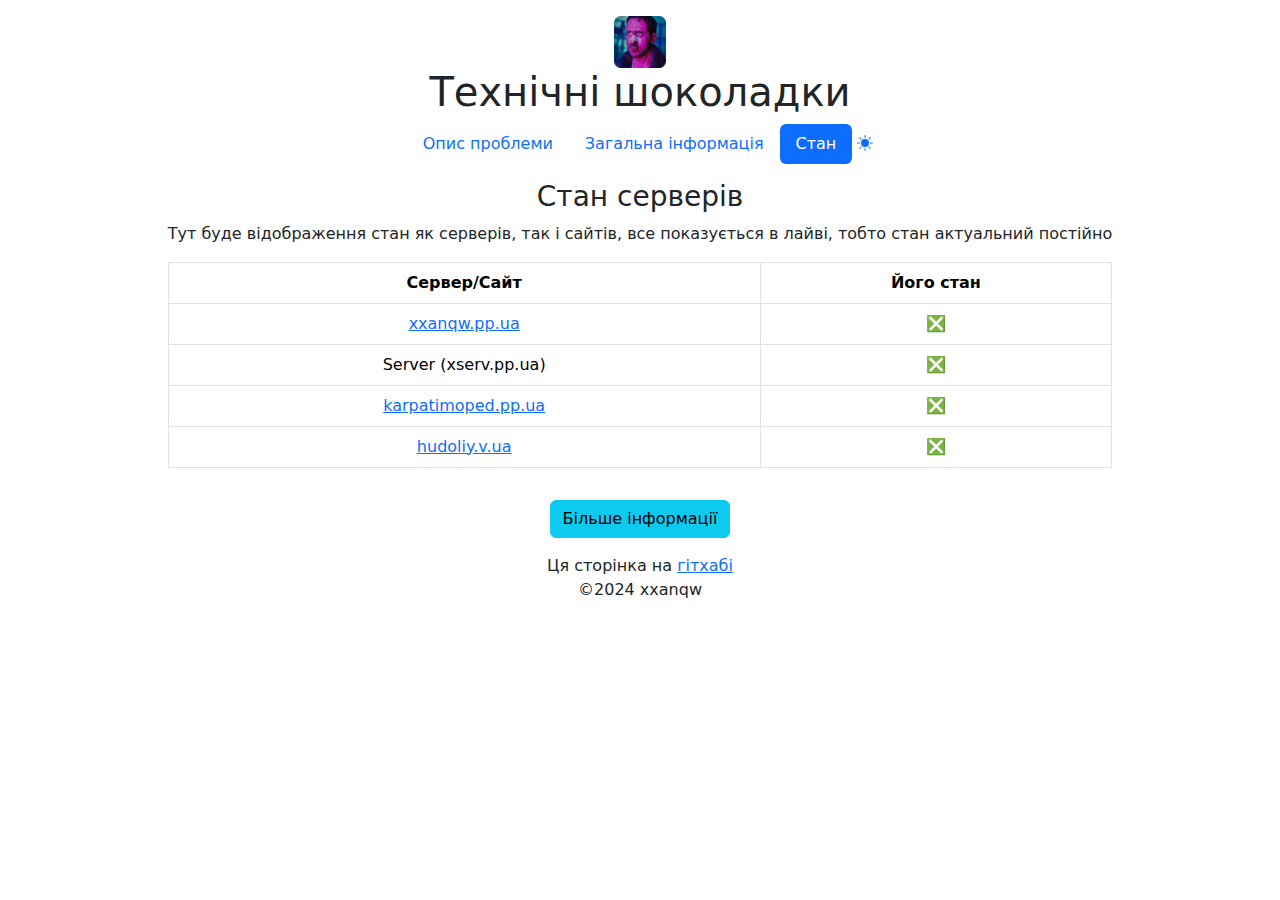
==== docs/index.html @ 635afa07 "розширений стан" ====
<!DOCTYPE html>
<html data-bs-theme="light" lang="en">

<head>
    <meta charset="utf-8">
    <meta name="viewport" content="width=device-width, initial-scale=1.0, shrink-to-fit=no">
    <title>Технічні шоколадки</title>
    <meta name="description" content="Проблеми з сервером, та статус">
    <script type="application/ld+json">
        {
            "@context": "http://schema.org",
            "@type": "WebSite",
            "name": "Технічні шоколадки",
            "url": "https://skill-issues.xserv.pp.ua/"
        }
    </script>
    <script>
        (function() {

            // JavaScript snippet handling Dark/Light mode switching

            const getStoredTheme = () => localStorage.getItem('theme');
            const setStoredTheme = theme => localStorage.setItem('theme', theme);
            const forcedTheme = document.documentElement.getAttribute('data-bss-forced-theme');

            const getPreferredTheme = () => {

                if (forcedTheme) return forcedTheme;

                const storedTheme = getStoredTheme();
                if (storedTheme) {
                    return storedTheme;
                }

                const pageTheme = document.documentElement.getAttribute('data-bs-theme');

                if (pageTheme) {
                    return pageTheme;
                }

                return window.matchMedia('(prefers-color-scheme: dark)').matches ? 'dark' : 'light';
            }

            const setTheme = theme => {
                if (theme === 'auto' && window.matchMedia('(prefers-color-scheme: dark)').matches) {
                    document.documentElement.setAttribute('data-bs-theme', 'dark');
                } else {
                    document.documentElement.setAttribute('data-bs-theme', theme);
                }
            }

            setTheme(getPreferredTheme());

            const showActiveTheme = (theme, focus = false) => {
                const themeSwitchers = [].slice.call(document.querySelectorAll('.theme-switcher'));

                if (!themeSwitchers.length) return;

                document.querySelectorAll('[data-bs-theme-value]').forEach(element => {
                    element.classList.remove('active');
                    element.setAttribute('aria-pressed', 'false');
                });

                for (const themeSwitcher of themeSwitchers) {

                    const btnToActivate = themeSwitcher.querySelector('[data-bs-theme-value="' + theme + '"]');

                    if (btnToActivate) {
                        btnToActivate.classList.add('active');
                        btnToActivate.setAttribute('aria-pressed', 'true');
                    }
                }
            }

            window.matchMedia('(prefers-color-scheme: dark)').addEventListener('change', () => {
                const storedTheme = getStoredTheme();
                if (storedTheme !== 'light' && storedTheme !== 'dark') {
                    setTheme(getPreferredTheme());
                }
            });

            window.addEventListener('DOMContentLoaded', () => {
                showActiveTheme(getPreferredTheme());

                document.querySelectorAll('[data-bs-theme-value]')
                    .forEach(toggle => {
                        toggle.addEventListener('click', (e) => {
                            e.preventDefault();
                            const theme = toggle.getAttribute('data-bs-theme-value');
                            setStoredTheme(theme);
                            setTheme(theme);
                            showActiveTheme(theme);
                        })
                    })
            });
        })();
    </script>
    <link rel="apple-touch-icon" type="image/png" sizes="180x180" href="assets/img/apple-touch-icon.png">
    <link rel="icon" type="image/png" sizes="16x16" href="assets/img/favicon-16x16.png">
    <link rel="icon" type="image/png" sizes="16x16" href="assets/img/favicon-16x16.png" media="(prefers-color-scheme: dark)">
    <link rel="icon" type="image/png" sizes="32x32" href="assets/img/favicon-32x32.png">
    <link rel="icon" type="image/png" sizes="32x32" href="assets/img/favicon-32x32.png" media="(prefers-color-scheme: dark)">
    <link rel="icon" type="image/png" sizes="180x180" href="assets/img/apple-touch-icon.png">
    <link rel="icon" type="image/png" sizes="192x192" href="assets/img/android-chrome-192x192.png">
    <link rel="icon" type="image/png" sizes="512x512" href="assets/img/android-chrome-512x512.png">
    <link rel="stylesheet" href="assets/bootstrap/css/bootstrap.min.css">
    <link rel="manifest" href="manifest.json" crossorigin="use-credentials">
    <link rel="stylesheet" href="assets/css/animate.min.css">
    <link rel="stylesheet" href="assets/css/styles.css">
</head>

<body>
    <div class="container text-center d-flex d-sm-flex d-md-flex d-lg-flex d-xl-flex d-xxl-flex flex-column align-items-center align-items-sm-center align-items-md-center align-items-lg-center align-items-xl-center" style="margin-top: 16px;margin-bottom: 16px;"><img class="tada animated" src="assets/img/android-chrome-512x512.png" style="width: 52px;height: 52px;" width="100" height="100">
        <h1 class="tada animated" style="text-align: center;">Технічні шоколадки</h1>
        <div class="text-center">
            <ul class="nav nav-pills text-center d-flex d-sm-flex d-md-flex d-lg-flex d-xl-flex d-xxl-flex justify-content-center align-items-center justify-content-sm-center align-items-sm-center justify-content-md-center align-items-md-center align-items-lg-center justify-content-xl-center align-items-xl-center" role="tablist">
                <li class="nav-item" role="presentation"><a class="nav-link" role="tab" data-bs-toggle="pill" href="#tab-1">Опис проблеми</a></li>
                <li class="nav-item" role="presentation"><a class="nav-link" role="tab" data-bs-toggle="pill" href="#tab-2">Загальна інформація</a></li>
                <li class="nav-item" role="presentation"><a class="nav-link active" role="tab" data-bs-toggle="pill" href="#tab-3">Стан</a></li>
                <li class="theme-switcher dropup" style="margin-left: 5px;"><a aria-expanded="false" data-bs-toggle="dropdown" href="#"><svg xmlns="http://www.w3.org/2000/svg" width="1em" height="1em" fill="currentColor" viewBox="0 0 16 16" class="bi bi-sun-fill mb-1">
                            <path d="M8 12a4 4 0 1 0 0-8 4 4 0 0 0 0 8M8 0a.5.5 0 0 1 .5.5v2a.5.5 0 0 1-1 0v-2A.5.5 0 0 1 8 0m0 13a.5.5 0 0 1 .5.5v2a.5.5 0 0 1-1 0v-2A.5.5 0 0 1 8 13m8-5a.5.5 0 0 1-.5.5h-2a.5.5 0 0 1 0-1h2a.5.5 0 0 1 .5.5M3 8a.5.5 0 0 1-.5.5h-2a.5.5 0 0 1 0-1h2A.5.5 0 0 1 3 8m10.657-5.657a.5.5 0 0 1 0 .707l-1.414 1.415a.5.5 0 1 1-.707-.708l1.414-1.414a.5.5 0 0 1 .707 0m-9.193 9.193a.5.5 0 0 1 0 .707L3.05 13.657a.5.5 0 0 1-.707-.707l1.414-1.414a.5.5 0 0 1 .707 0zm9.193 2.121a.5.5 0 0 1-.707 0l-1.414-1.414a.5.5 0 0 1 .707-.707l1.414 1.414a.5.5 0 0 1 0 .707M4.464 4.465a.5.5 0 0 1-.707 0L2.343 3.05a.5.5 0 1 1 .707-.707l1.414 1.414a.5.5 0 0 1 0 .708z"></path>
                        </svg></a>
                    <div class="dropdown-menu"><a class="dropdown-item d-flex align-items-center" href="#" data-bs-theme-value="light"><svg xmlns="http://www.w3.org/2000/svg" width="1em" height="1em" fill="currentColor" viewBox="0 0 16 16" class="bi bi-sun-fill opacity-50 me-2">
                                <path d="M8 12a4 4 0 1 0 0-8 4 4 0 0 0 0 8M8 0a.5.5 0 0 1 .5.5v2a.5.5 0 0 1-1 0v-2A.5.5 0 0 1 8 0m0 13a.5.5 0 0 1 .5.5v2a.5.5 0 0 1-1 0v-2A.5.5 0 0 1 8 13m8-5a.5.5 0 0 1-.5.5h-2a.5.5 0 0 1 0-1h2a.5.5 0 0 1 .5.5M3 8a.5.5 0 0 1-.5.5h-2a.5.5 0 0 1 0-1h2A.5.5 0 0 1 3 8m10.657-5.657a.5.5 0 0 1 0 .707l-1.414 1.415a.5.5 0 1 1-.707-.708l1.414-1.414a.5.5 0 0 1 .707 0m-9.193 9.193a.5.5 0 0 1 0 .707L3.05 13.657a.5.5 0 0 1-.707-.707l1.414-1.414a.5.5 0 0 1 .707 0zm9.193 2.121a.5.5 0 0 1-.707 0l-1.414-1.414a.5.5 0 0 1 .707-.707l1.414 1.414a.5.5 0 0 1 0 .707M4.464 4.465a.5.5 0 0 1-.707 0L2.343 3.05a.5.5 0 1 1 .707-.707l1.414 1.414a.5.5 0 0 1 0 .708z"></path>
                            </svg>Light</a><a class="dropdown-item d-flex align-items-center" href="#" data-bs-theme-value="dark"><svg xmlns="http://www.w3.org/2000/svg" width="1em" height="1em" fill="currentColor" viewBox="0 0 16 16" class="bi bi-moon-stars-fill opacity-50 me-2">
                                <path d="M6 .278a.768.768 0 0 1 .08.858 7.208 7.208 0 0 0-.878 3.46c0 4.021 3.278 7.277 7.318 7.277.527 0 1.04-.055 1.533-.16a.787.787 0 0 1 .81.316.733.733 0 0 1-.031.893A8.349 8.349 0 0 1 8.344 16C3.734 16 0 12.286 0 7.71 0 4.266 2.114 1.312 5.124.06A.752.752 0 0 1 6 .278"></path>
                                <path d="M10.794 3.148a.217.217 0 0 1 .412 0l.387 1.162c.173.518.579.924 1.097 1.097l1.162.387a.217.217 0 0 1 0 .412l-1.162.387a1.734 1.734 0 0 0-1.097 1.097l-.387 1.162a.217.217 0 0 1-.412 0l-.387-1.162A1.734 1.734 0 0 0 9.31 6.593l-1.162-.387a.217.217 0 0 1 0-.412l1.162-.387a1.734 1.734 0 0 0 1.097-1.097l.387-1.162zM13.863.099a.145.145 0 0 1 .274 0l.258.774c.115.346.386.617.732.732l.774.258a.145.145 0 0 1 0 .274l-.774.258a1.156 1.156 0 0 0-.732.732l-.258.774a.145.145 0 0 1-.274 0l-.258-.774a1.156 1.156 0 0 0-.732-.732l-.774-.258a.145.145 0 0 1 0-.274l.774-.258c.346-.115.617-.386.732-.732L13.863.1z"></path>
                            </svg>Dark</a><a class="dropdown-item d-flex align-items-center" href="#" data-bs-theme-value="auto"><svg xmlns="http://www.w3.org/2000/svg" width="1em" height="1em" fill="currentColor" viewBox="0 0 16 16" class="bi bi-circle-half opacity-50 me-2">
                                <path d="M8 15A7 7 0 1 0 8 1zm0 1A8 8 0 1 1 8 0a8 8 0 0 1 0 16"></path>
                            </svg>Auto</a></div>
                </li>
            </ul>
            <div class="tab-content">
                <div class="tab-pane fade" role="tabpanel" id="tab-1">
                    <p style="margin-top: 16px;">Якщо коротко то сервер помер через MySQL, довелося його так скажемо знести і заново завести)<br>Чесно я не знаю скільки часу на це потрібно, але я постараюся зробити все за день!<br>(20 січня 3:11)</p><img class="border rounded-0 border-2 border-black" src="assets/img/rip.png" width="231px" height="86px">
                    <p>R.I.P. machina<br>20 січня 3:45 вона попрощалася з нами</p>
                    <p>Невеличке (насправді величке) фіаско, немає місця для створення сервера, тому поки що сидимо мертві🥲</p>
                    <p>Провтикав я до 7ранку, всеодно немає місця.. Ждьом... (я спать)<br>І да все шо треба я бекапнув</p><img class="border rounded-0 border-2 border-black" src="assets/img/backup.png" style="padding-top: 0px;margin-top: -13px;" width="304px" height="160px">
                    <h3 style="margin-top: 16px;">Надія є!</h3>
                    <p>Вже вийшло взяти впску (хуйову дуже) для сайтів, вже її обустраюю, але поки що не буду оприлюднювати, а просто осідлаю🫣<br>Хоча основний сайт я оживлю, ачо нє</p>
                    <h3>Йоу!</h3>
                    <p>кароч сервак для сайтів працює, але чомусь порти не хоче відкривати підар, загалом в другій менюшці вже буде ріл адекватна інфа!</p>
                </div>
                <div class="tab-pane fade" role="tabpanel" id="tab-2">
                    <h3 style="margin-top: 16px;">Сайти</h3>
                    <p>Стан сайтів на даний момент доволі нестабільний бо сервер підарас трішки і не дає мені адекватно відкрити порти<br>Але ми не розчаровуємося бо це так скажемо не смертельно, не раз з такої сітуейшн виходив</p>
                    <p>Доки ситуація точно не покращиться, я перевезу абсолютно всі сайти на гітхаб, оскільки тепер володію Proшкою!</p>
                    <h3>Сервери</h3>
                    <p>Щодо сервера (для файлів і іншого) зараз досі немає місця в ораклі для впс, тому буду чекати по кд, поки деякі файли будуть лежати на сайтовом сервері, але швидкість там лайно💩</p>
                    <p>Години життя були просрані на ці сервери галімі, але так нічого й немає, я досі буду провіряти.. Бо може бог є і він дасть мені сил на це😃</p>
                </div>
                <div class="tab-pane fade show active" role="tabpanel" id="tab-3">
                    <h3 style="margin-top: 16px;">Стан серверів</h3>
                    <p>Тут буде відображення стан як серверів, так і сайтів, все показується в лайві, тобто стан актуальний постійно</p>
                    <div class="table-responsive">
                        <table class="table table-hover table-bordered">
                            <thead>
                                <tr>
                                    <th>Сервер/Сайт</th>
                                    <th>Його стан</th>
                                </tr>
                            </thead>
                            <tbody>
                                <tr>
                                    <td><a href="https://xxanqw.pp.ua" target="_blank">xxanqw.pp.ua</a></td>
                                    <td id="site">❎</td>
                                </tr>
                                <tr>
                                    <td>Server (xserv.pp.ua)</td>
                                    <td id="server">❎</td>
                                </tr>
                                <tr>
                                    <td><a href="https://karpatimoped.pp.ua" target="_blank">karpatimoped.pp.ua</a></td>
                                    <td id="karpati">❎</td>
                                </tr>
                                <tr>
                                    <td><a href="https://hudoliy.v.ua" target="_blank">hudoliy.v.ua</a></td>
                                    <td id="hudoliy">❎</td>
                                </tr>
                            </tbody>
                        </table>
                    </div>
                    <div><a class="btn btn-info" data-bs-toggle="collapse" aria-expanded="false" aria-controls="collapse-1" href="#collapse-1" role="button" style="margin-top: 16px;">Більше інформації</a>
                        <div class="collapse" id="collapse-1">
                            <div class="table-responsive" style="margin-top: 16px;">
                                <table class="table table-bordered">
                                    <thead>
                                        <tr>
                                            <th>Сервер/Сайт</th>
                                            <th>Розширений стан</th>
                                        </tr>
                                    </thead>
                                    <tbody>
                                        <tr>
                                            <td>xxanqw.pp.ua</td>
                                            <td id="site-more">Завантаження..</td>
                                        </tr>
                                        <tr>
                                            <td>Server (xserv.pp.ua)</td>
                                            <td id="server-more">Завантаження..</td>
                                        </tr>
                                        <tr>
                                            <td>karpatimoped.pp.ua</td>
                                            <td id="karpati-more">Завантаження..</td>
                                        </tr>
                                        <tr>
                                            <td>hudoliy.v.ua</td>
                                            <td id="hudoliy-more">Завантаження..</td>
                                        </tr>
                                    </tbody>
                                </table>
                            </div>
                            <p>Трішки пояснення<br><strong>Response status: 200 </strong>- позначає що сервер відповів коректно та працює<br>Все інше - нічо не працює бо тупо неможливо отримати відповідь✌🏻</p>
                        </div>
                    </div>
                </div>
            </div>
        </div>
    </div>
    <footer>
        <p class="fs-6 text-center justify-content-xl-center align-items-xl-center">Ця сторінка на <a href="https://github.com/xxanqw/technical-errors" target="_blank">гітхабі</a><br>©2024 xxanqw</p>
    </footer>
    <script src="assets/bootstrap/js/bootstrap.min.js"></script>
    <script src="assets/js/bs-init.js"></script>
    <script src="assets/js/checker.js"></script>
</body>

</html>
---- docs/assets/css/styles.css ----
*::-webkit-scrollbar {
  display: none;
}
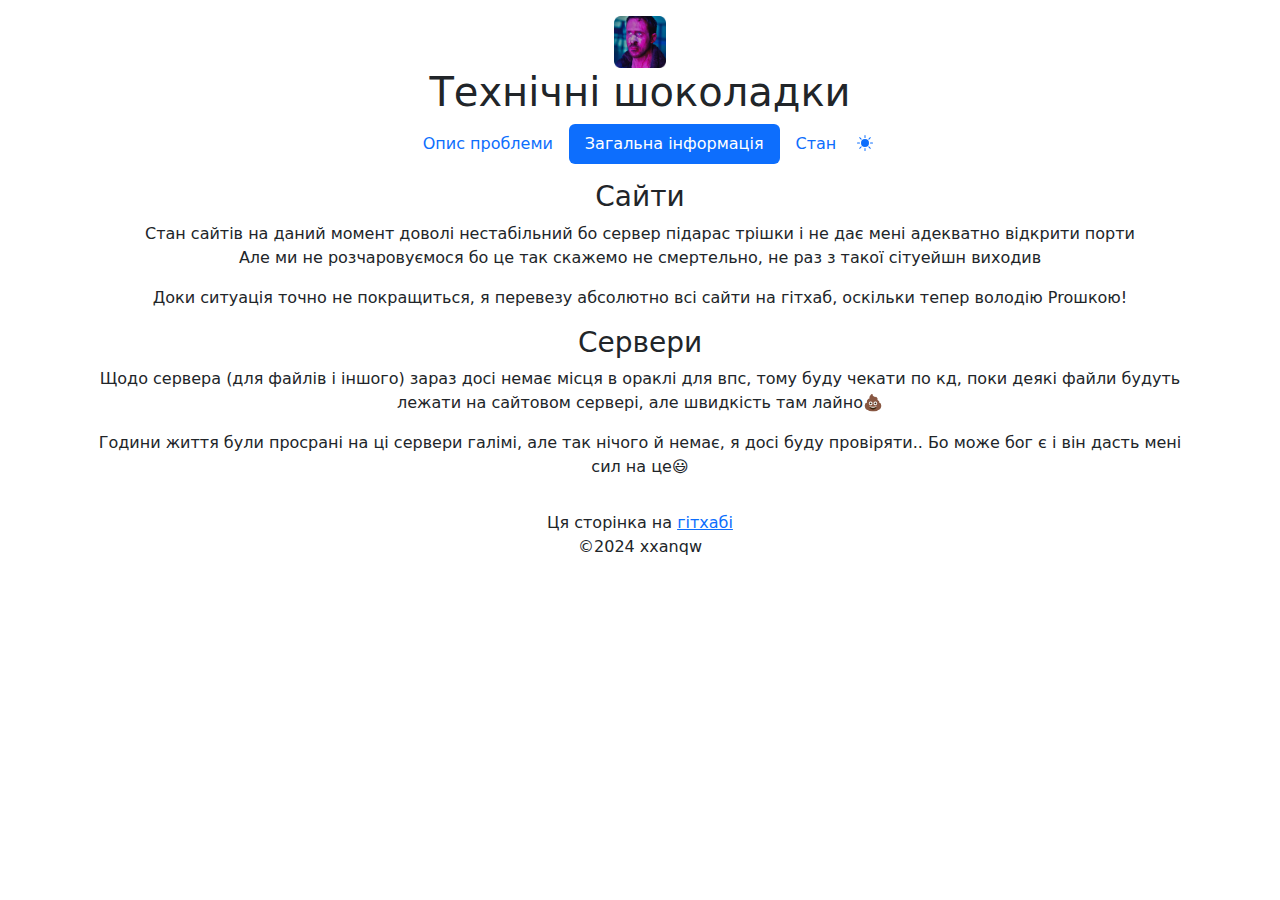
==== commit da6923ac: "розширений стан" ====
--- a/docs/index.html
+++ b/docs/index.html
@@ -115,8 +115,8 @@
         <div class="text-center">
             <ul class="nav nav-pills text-center d-flex d-sm-flex d-md-flex d-lg-flex d-xl-flex d-xxl-flex justify-content-center align-items-center justify-content-sm-center align-items-sm-center justify-content-md-center align-items-md-center align-items-lg-center justify-content-xl-center align-items-xl-center" role="tablist">
                 <li class="nav-item" role="presentation"><a class="nav-link" role="tab" data-bs-toggle="pill" href="#tab-1">Опис проблеми</a></li>
-                <li class="nav-item" role="presentation"><a class="nav-link" role="tab" data-bs-toggle="pill" href="#tab-2">Загальна інформація</a></li>
-                <li class="nav-item" role="presentation"><a class="nav-link active" role="tab" data-bs-toggle="pill" href="#tab-3">Стан</a></li>
+                <li class="nav-item" role="presentation"><a class="nav-link active" role="tab" data-bs-toggle="pill" href="#tab-2">Загальна інформація</a></li>
+                <li class="nav-item" role="presentation"><a class="nav-link" role="tab" data-bs-toggle="pill" href="#tab-3">Стан</a></li>
                 <li class="theme-switcher dropup" style="margin-left: 5px;"><a aria-expanded="false" data-bs-toggle="dropdown" href="#"><svg xmlns="http://www.w3.org/2000/svg" width="1em" height="1em" fill="currentColor" viewBox="0 0 16 16" class="bi bi-sun-fill mb-1">
                             <path d="M8 12a4 4 0 1 0 0-8 4 4 0 0 0 0 8M8 0a.5.5 0 0 1 .5.5v2a.5.5 0 0 1-1 0v-2A.5.5 0 0 1 8 0m0 13a.5.5 0 0 1 .5.5v2a.5.5 0 0 1-1 0v-2A.5.5 0 0 1 8 13m8-5a.5.5 0 0 1-.5.5h-2a.5.5 0 0 1 0-1h2a.5.5 0 0 1 .5.5M3 8a.5.5 0 0 1-.5.5h-2a.5.5 0 0 1 0-1h2A.5.5 0 0 1 3 8m10.657-5.657a.5.5 0 0 1 0 .707l-1.414 1.415a.5.5 0 1 1-.707-.708l1.414-1.414a.5.5 0 0 1 .707 0m-9.193 9.193a.5.5 0 0 1 0 .707L3.05 13.657a.5.5 0 0 1-.707-.707l1.414-1.414a.5.5 0 0 1 .707 0zm9.193 2.121a.5.5 0 0 1-.707 0l-1.414-1.414a.5.5 0 0 1 .707-.707l1.414 1.414a.5.5 0 0 1 0 .707M4.464 4.465a.5.5 0 0 1-.707 0L2.343 3.05a.5.5 0 1 1 .707-.707l1.414 1.414a.5.5 0 0 1 0 .708z"></path>
                         </svg></a>
@@ -141,7 +141,7 @@
                     <h3>Йоу!</h3>
                     <p>кароч сервак для сайтів працює, але чомусь порти не хоче відкривати підар, загалом в другій менюшці вже буде ріл адекватна інфа!</p>
                 </div>
-                <div class="tab-pane fade" role="tabpanel" id="tab-2">
+                <div class="tab-pane fade show active" role="tabpanel" id="tab-2">
                     <h3 style="margin-top: 16px;">Сайти</h3>
                     <p>Стан сайтів на даний момент доволі нестабільний бо сервер підарас трішки і не дає мені адекватно відкрити порти<br>Але ми не розчаровуємося бо це так скажемо не смертельно, не раз з такої сітуейшн виходив</p>
                     <p>Доки ситуація точно не покращиться, я перевезу абсолютно всі сайти на гітхаб, оскільки тепер володію Proшкою!</p>
@@ -149,7 +149,7 @@
                     <p>Щодо сервера (для файлів і іншого) зараз досі немає місця в ораклі для впс, тому буду чекати по кд, поки деякі файли будуть лежати на сайтовом сервері, але швидкість там лайно💩</p>
                     <p>Години життя були просрані на ці сервери галімі, але так нічого й немає, я досі буду провіряти.. Бо може бог є і він дасть мені сил на це😃</p>
                 </div>
-                <div class="tab-pane fade show active" role="tabpanel" id="tab-3">
+                <div class="tab-pane fade" role="tabpanel" id="tab-3">
                     <h3 style="margin-top: 16px;">Стан серверів</h3>
                     <p>Тут буде відображення стан як серверів, так і сайтів, все показується в лайві, тобто стан актуальний постійно</p>
                     <div class="table-responsive">
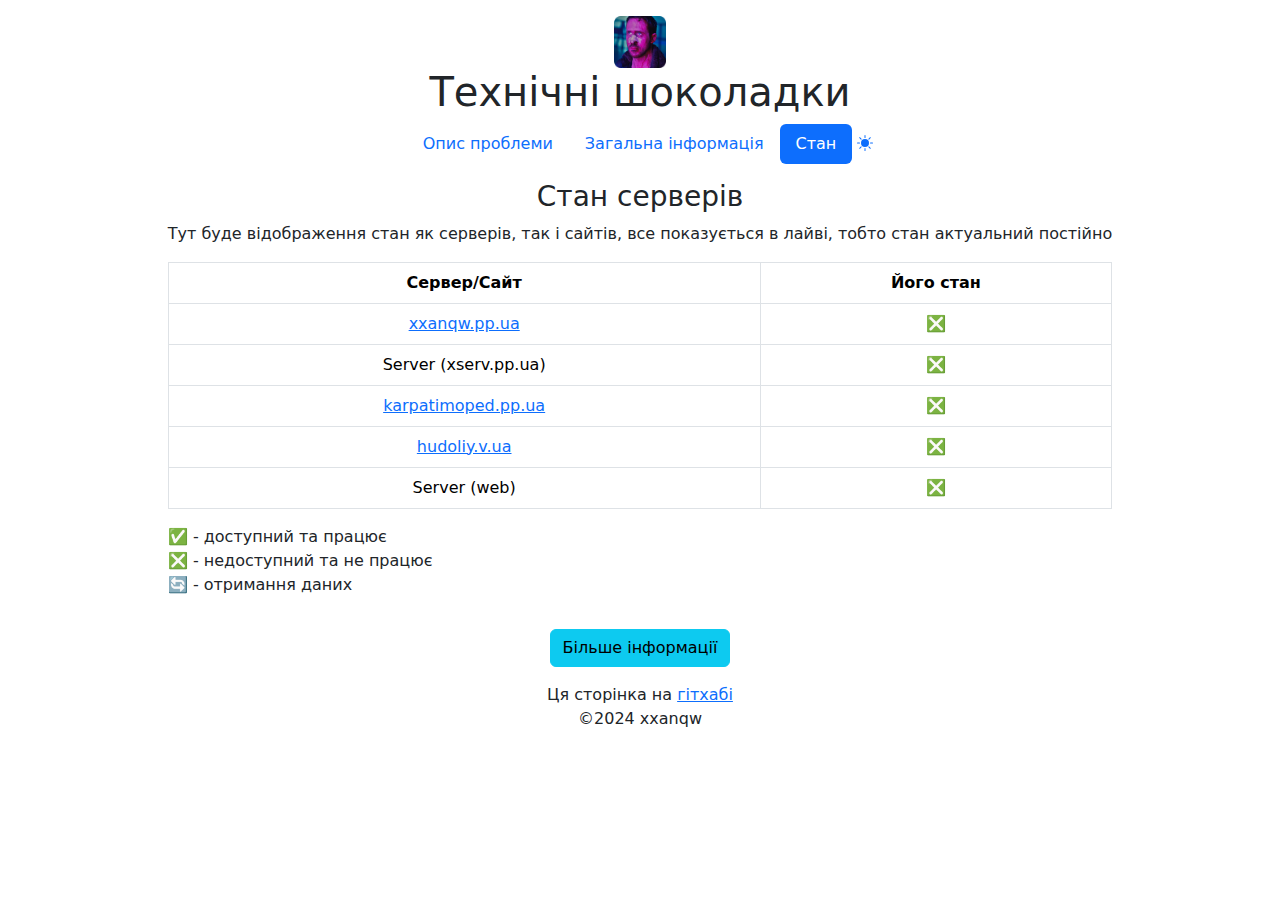
==== commit bb0d8d3d: "salo" ====
--- a/docs/index.html
+++ b/docs/index.html
@@ -115,8 +115,8 @@
         <div class="text-center">
             <ul class="nav nav-pills text-center d-flex d-sm-flex d-md-flex d-lg-flex d-xl-flex d-xxl-flex justify-content-center align-items-center justify-content-sm-center align-items-sm-center justify-content-md-center align-items-md-center align-items-lg-center justify-content-xl-center align-items-xl-center" role="tablist">
                 <li class="nav-item" role="presentation"><a class="nav-link" role="tab" data-bs-toggle="pill" href="#tab-1">Опис проблеми</a></li>
-                <li class="nav-item" role="presentation"><a class="nav-link active" role="tab" data-bs-toggle="pill" href="#tab-2">Загальна інформація</a></li>
-                <li class="nav-item" role="presentation"><a class="nav-link" role="tab" data-bs-toggle="pill" href="#tab-3">Стан</a></li>
+                <li class="nav-item" role="presentation"><a class="nav-link" role="tab" data-bs-toggle="pill" href="#tab-2">Загальна інформація</a></li>
+                <li class="nav-item" role="presentation"><a class="nav-link active" role="tab" data-bs-toggle="pill" href="#tab-3">Стан</a></li>
                 <li class="theme-switcher dropup" style="margin-left: 5px;"><a aria-expanded="false" data-bs-toggle="dropdown" href="#"><svg xmlns="http://www.w3.org/2000/svg" width="1em" height="1em" fill="currentColor" viewBox="0 0 16 16" class="bi bi-sun-fill mb-1">
                             <path d="M8 12a4 4 0 1 0 0-8 4 4 0 0 0 0 8M8 0a.5.5 0 0 1 .5.5v2a.5.5 0 0 1-1 0v-2A.5.5 0 0 1 8 0m0 13a.5.5 0 0 1 .5.5v2a.5.5 0 0 1-1 0v-2A.5.5 0 0 1 8 13m8-5a.5.5 0 0 1-.5.5h-2a.5.5 0 0 1 0-1h2a.5.5 0 0 1 .5.5M3 8a.5.5 0 0 1-.5.5h-2a.5.5 0 0 1 0-1h2A.5.5 0 0 1 3 8m10.657-5.657a.5.5 0 0 1 0 .707l-1.414 1.415a.5.5 0 1 1-.707-.708l1.414-1.414a.5.5 0 0 1 .707 0m-9.193 9.193a.5.5 0 0 1 0 .707L3.05 13.657a.5.5 0 0 1-.707-.707l1.414-1.414a.5.5 0 0 1 .707 0zm9.193 2.121a.5.5 0 0 1-.707 0l-1.414-1.414a.5.5 0 0 1 .707-.707l1.414 1.414a.5.5 0 0 1 0 .707M4.464 4.465a.5.5 0 0 1-.707 0L2.343 3.05a.5.5 0 1 1 .707-.707l1.414 1.414a.5.5 0 0 1 0 .708z"></path>
                         </svg></a>
@@ -141,7 +141,7 @@
                     <h3>Йоу!</h3>
                     <p>кароч сервак для сайтів працює, але чомусь порти не хоче відкривати підар, загалом в другій менюшці вже буде ріл адекватна інфа!</p>
                 </div>
-                <div class="tab-pane fade show active" role="tabpanel" id="tab-2">
+                <div class="tab-pane fade" role="tabpanel" id="tab-2">
                     <h3 style="margin-top: 16px;">Сайти</h3>
                     <p>Стан сайтів на даний момент доволі нестабільний бо сервер підарас трішки і не дає мені адекватно відкрити порти<br>Але ми не розчаровуємося бо це так скажемо не смертельно, не раз з такої сітуейшн виходив</p>
                     <p>Доки ситуація точно не покращиться, я перевезу абсолютно всі сайти на гітхаб, оскільки тепер володію Proшкою!</p>
@@ -149,7 +149,7 @@
                     <p>Щодо сервера (для файлів і іншого) зараз досі немає місця в ораклі для впс, тому буду чекати по кд, поки деякі файли будуть лежати на сайтовом сервері, але швидкість там лайно💩</p>
                     <p>Години життя були просрані на ці сервери галімі, але так нічого й немає, я досі буду провіряти.. Бо може бог є і він дасть мені сил на це😃</p>
                 </div>
-                <div class="tab-pane fade" role="tabpanel" id="tab-3">
+                <div class="tab-pane fade show active" role="tabpanel" id="tab-3">
                     <h3 style="margin-top: 16px;">Стан серверів</h3>
                     <p>Тут буде відображення стан як серверів, так і сайтів, все показується в лайві, тобто стан актуальний постійно</p>
                     <div class="table-responsive">
@@ -163,23 +163,28 @@
                             <tbody>
                                 <tr>
                                     <td><a href="https://xxanqw.pp.ua" target="_blank">xxanqw.pp.ua</a></td>
-                                    <td id="site">❎</td>
+                                    <td id="site">🔄</td>
                                 </tr>
                                 <tr>
                                     <td>Server (xserv.pp.ua)</td>
-                                    <td id="server">❎</td>
+                                    <td id="server">🔄</td>
                                 </tr>
                                 <tr>
                                     <td><a href="https://karpatimoped.pp.ua" target="_blank">karpatimoped.pp.ua</a></td>
-                                    <td id="karpati">❎</td>
+                                    <td id="karpati">🔄</td>
                                 </tr>
                                 <tr>
                                     <td><a href="https://hudoliy.v.ua" target="_blank">hudoliy.v.ua</a></td>
-                                    <td id="hudoliy">❎</td>
+                                    <td id="hudoliy">🔄</td>
+                                </tr>
+                                <tr>
+                                    <td>Server (web)</td>
+                                    <td id="serverweb">🔄</td>
                                 </tr>
                             </tbody>
                         </table>
                     </div>
+                    <p class="text-start">✅ - доступний та працює<br>❎ - недоступний та не працює<br>🔄 - отримання даних</p>
                     <div><a class="btn btn-info" data-bs-toggle="collapse" aria-expanded="false" aria-controls="collapse-1" href="#collapse-1" role="button" style="margin-top: 16px;">Більше інформації</a>
                         <div class="collapse" id="collapse-1">
                             <div class="table-responsive" style="margin-top: 16px;">
@@ -207,10 +212,14 @@
                                             <td>hudoliy.v.ua</td>
                                             <td id="hudoliy-more">Завантаження..</td>
                                         </tr>
+                                        <tr>
+                                            <td>Server (web)</td>
+                                            <td id="serverweb-more">Завантаження..</td>
+                                        </tr>
                                     </tbody>
                                 </table>
                             </div>
-                            <p>Трішки пояснення<br><strong>Response status: 200 </strong>- позначає що сервер відповів коректно та працює<br>Все інше - нічо не працює бо тупо неможливо отримати відповідь✌🏻</p>
+                            <p class="text-start">Трішки пояснення<br><strong>Response status: 200 </strong>- позначає що сервер відповів коректно та працює<br>Все інше - нічо не працює бо тупо неможливо отримати відповідь✌🏻</p>
                         </div>
                     </div>
                 </div>
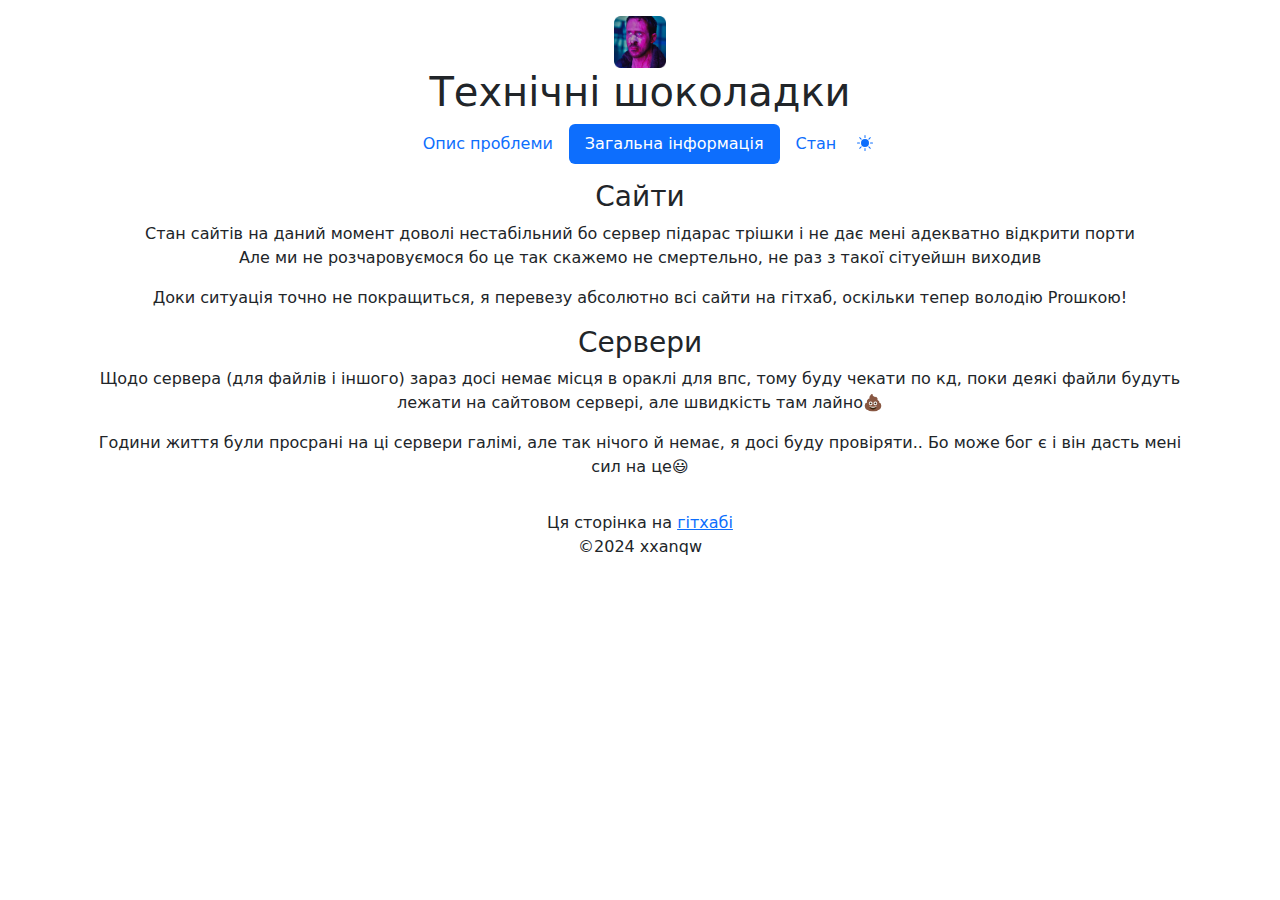
==== commit 91fc3bbb: "salo" ====
--- a/docs/index.html
+++ b/docs/index.html
@@ -115,8 +115,8 @@
         <div class="text-center">
             <ul class="nav nav-pills text-center d-flex d-sm-flex d-md-flex d-lg-flex d-xl-flex d-xxl-flex justify-content-center align-items-center justify-content-sm-center align-items-sm-center justify-content-md-center align-items-md-center align-items-lg-center justify-content-xl-center align-items-xl-center" role="tablist">
                 <li class="nav-item" role="presentation"><a class="nav-link" role="tab" data-bs-toggle="pill" href="#tab-1">Опис проблеми</a></li>
-                <li class="nav-item" role="presentation"><a class="nav-link" role="tab" data-bs-toggle="pill" href="#tab-2">Загальна інформація</a></li>
-                <li class="nav-item" role="presentation"><a class="nav-link active" role="tab" data-bs-toggle="pill" href="#tab-3">Стан</a></li>
+                <li class="nav-item" role="presentation"><a class="nav-link active" role="tab" data-bs-toggle="pill" href="#tab-2">Загальна інформація</a></li>
+                <li class="nav-item" role="presentation"><a class="nav-link" role="tab" data-bs-toggle="pill" href="#tab-3">Стан</a></li>
                 <li class="theme-switcher dropup" style="margin-left: 5px;"><a aria-expanded="false" data-bs-toggle="dropdown" href="#"><svg xmlns="http://www.w3.org/2000/svg" width="1em" height="1em" fill="currentColor" viewBox="0 0 16 16" class="bi bi-sun-fill mb-1">
                             <path d="M8 12a4 4 0 1 0 0-8 4 4 0 0 0 0 8M8 0a.5.5 0 0 1 .5.5v2a.5.5 0 0 1-1 0v-2A.5.5 0 0 1 8 0m0 13a.5.5 0 0 1 .5.5v2a.5.5 0 0 1-1 0v-2A.5.5 0 0 1 8 13m8-5a.5.5 0 0 1-.5.5h-2a.5.5 0 0 1 0-1h2a.5.5 0 0 1 .5.5M3 8a.5.5 0 0 1-.5.5h-2a.5.5 0 0 1 0-1h2A.5.5 0 0 1 3 8m10.657-5.657a.5.5 0 0 1 0 .707l-1.414 1.415a.5.5 0 1 1-.707-.708l1.414-1.414a.5.5 0 0 1 .707 0m-9.193 9.193a.5.5 0 0 1 0 .707L3.05 13.657a.5.5 0 0 1-.707-.707l1.414-1.414a.5.5 0 0 1 .707 0zm9.193 2.121a.5.5 0 0 1-.707 0l-1.414-1.414a.5.5 0 0 1 .707-.707l1.414 1.414a.5.5 0 0 1 0 .707M4.464 4.465a.5.5 0 0 1-.707 0L2.343 3.05a.5.5 0 1 1 .707-.707l1.414 1.414a.5.5 0 0 1 0 .708z"></path>
                         </svg></a>
@@ -141,7 +141,7 @@
                     <h3>Йоу!</h3>
                     <p>кароч сервак для сайтів працює, але чомусь порти не хоче відкривати підар, загалом в другій менюшці вже буде ріл адекватна інфа!</p>
                 </div>
-                <div class="tab-pane fade" role="tabpanel" id="tab-2">
+                <div class="tab-pane fade show active" role="tabpanel" id="tab-2">
                     <h3 style="margin-top: 16px;">Сайти</h3>
                     <p>Стан сайтів на даний момент доволі нестабільний бо сервер підарас трішки і не дає мені адекватно відкрити порти<br>Але ми не розчаровуємося бо це так скажемо не смертельно, не раз з такої сітуейшн виходив</p>
                     <p>Доки ситуація точно не покращиться, я перевезу абсолютно всі сайти на гітхаб, оскільки тепер володію Proшкою!</p>
@@ -149,7 +149,7 @@
                     <p>Щодо сервера (для файлів і іншого) зараз досі немає місця в ораклі для впс, тому буду чекати по кд, поки деякі файли будуть лежати на сайтовом сервері, але швидкість там лайно💩</p>
                     <p>Години життя були просрані на ці сервери галімі, але так нічого й немає, я досі буду провіряти.. Бо може бог є і він дасть мені сил на це😃</p>
                 </div>
-                <div class="tab-pane fade show active" role="tabpanel" id="tab-3">
+                <div class="tab-pane fade" role="tabpanel" id="tab-3">
                     <h3 style="margin-top: 16px;">Стан серверів</h3>
                     <p>Тут буде відображення стан як серверів, так і сайтів, все показується в лайві, тобто стан актуальний постійно</p>
                     <div class="table-responsive">
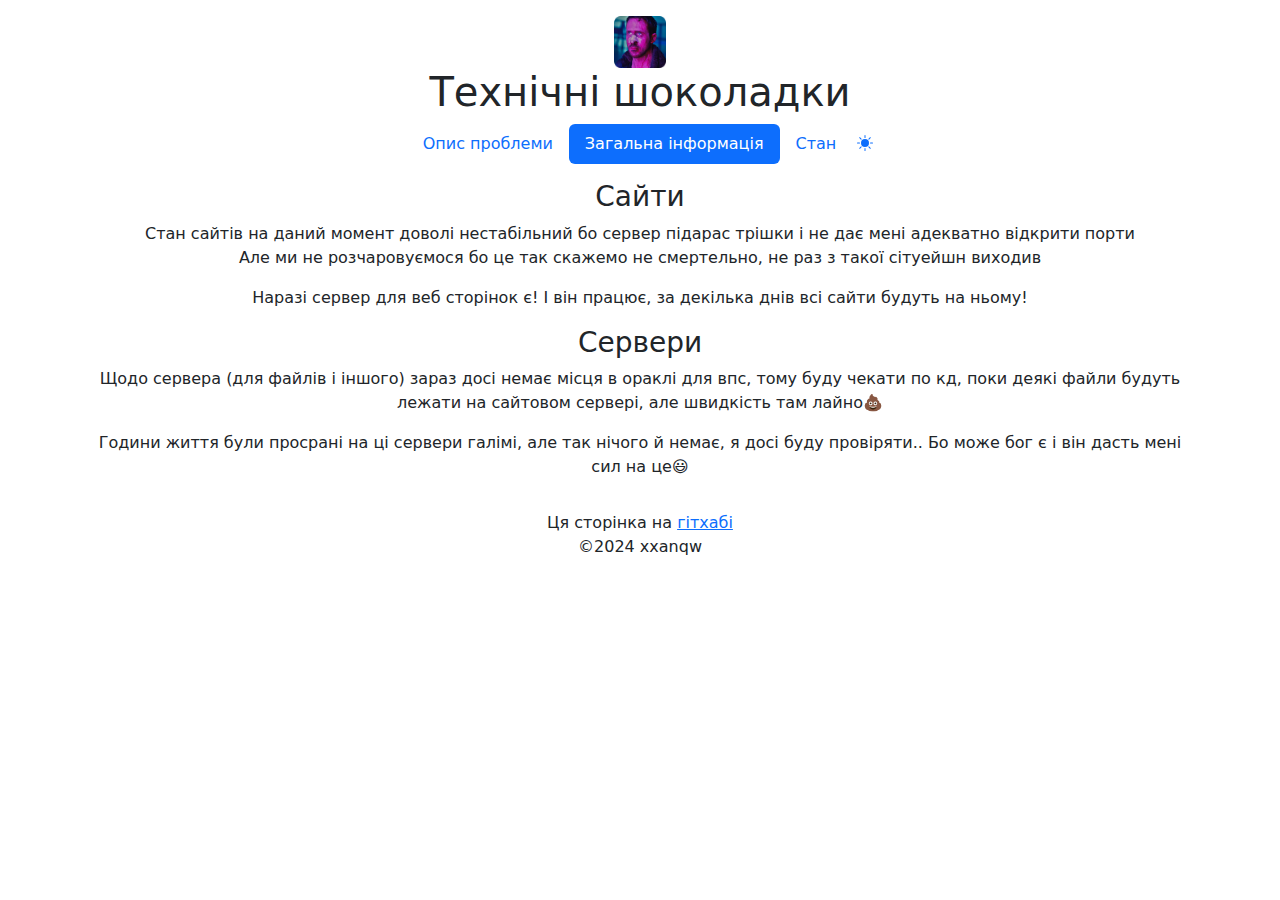
==== commit fa0a1f6b: "вебсервер є!" ====
--- a/docs/index.html
+++ b/docs/index.html
@@ -144,7 +144,7 @@
                 <div class="tab-pane fade show active" role="tabpanel" id="tab-2">
                     <h3 style="margin-top: 16px;">Сайти</h3>
                     <p>Стан сайтів на даний момент доволі нестабільний бо сервер підарас трішки і не дає мені адекватно відкрити порти<br>Але ми не розчаровуємося бо це так скажемо не смертельно, не раз з такої сітуейшн виходив</p>
-                    <p>Доки ситуація точно не покращиться, я перевезу абсолютно всі сайти на гітхаб, оскільки тепер володію Proшкою!</p>
+                    <p>Наразі сервер для веб сторінок є! І він працює, за декілька днів всі сайти будуть на ньому!</p>
                     <h3>Сервери</h3>
                     <p>Щодо сервера (для файлів і іншого) зараз досі немає місця в ораклі для впс, тому буду чекати по кд, поки деякі файли будуть лежати на сайтовом сервері, але швидкість там лайно💩</p>
                     <p>Години життя були просрані на ці сервери галімі, але так нічого й немає, я досі буду провіряти.. Бо може бог є і він дасть мені сил на це😃</p>
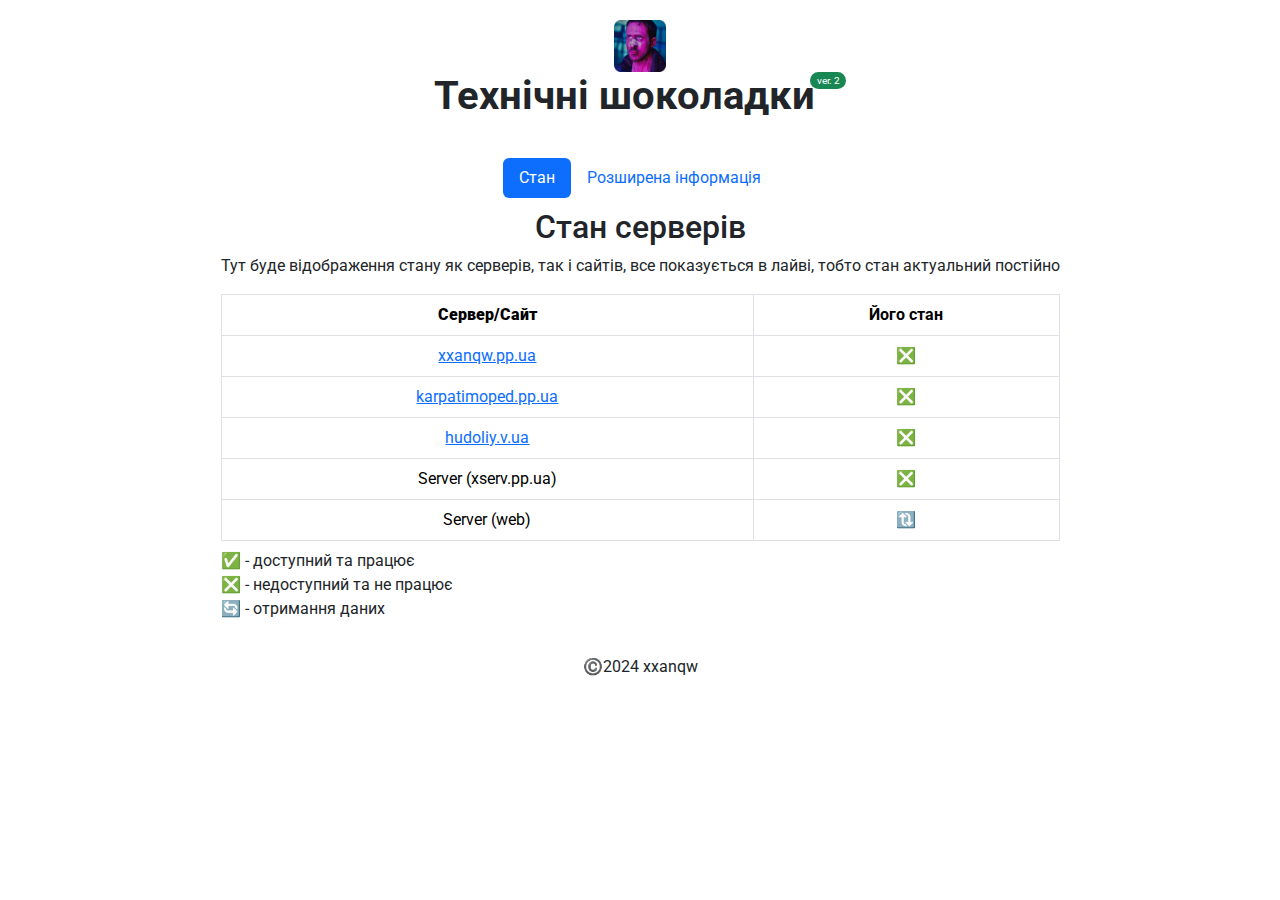
==== commit 0f996bee: "Оновлення сайту (ver. 2)" ====
--- a/docs/index.html
+++ b/docs/index.html
@@ -1,19 +1,10 @@
 <!DOCTYPE html>
-<html data-bs-theme="light" lang="en">
+<html data-bs-theme="auto" lang="uk">
 
 <head>
     <meta charset="utf-8">
     <meta name="viewport" content="width=device-width, initial-scale=1.0, shrink-to-fit=no">
     <title>Технічні шоколадки</title>
-    <meta name="description" content="Проблеми з сервером, та статус">
-    <script type="application/ld+json">
-        {
-            "@context": "http://schema.org",
-            "@type": "WebSite",
-            "name": "Технічні шоколадки",
-            "url": "https://skill-issues.xserv.pp.ua/"
-        }
-    </script>
     <script>
         (function() {
 
@@ -104,134 +95,107 @@
     <link rel="icon" type="image/png" sizes="192x192" href="assets/img/android-chrome-192x192.png">
     <link rel="icon" type="image/png" sizes="512x512" href="assets/img/android-chrome-512x512.png">
     <link rel="stylesheet" href="assets/bootstrap/css/bootstrap.min.css">
-    <link rel="manifest" href="manifest.json" crossorigin="use-credentials">
+    <link rel="stylesheet" href="https://fonts.googleapis.com/css?family=Roboto&amp;display=swap">
     <link rel="stylesheet" href="assets/css/animate.min.css">
     <link rel="stylesheet" href="assets/css/styles.css">
 </head>
 
-<body>
-    <div class="container text-center d-flex d-sm-flex d-md-flex d-lg-flex d-xl-flex d-xxl-flex flex-column align-items-center align-items-sm-center align-items-md-center align-items-lg-center align-items-xl-center" style="margin-top: 16px;margin-bottom: 16px;"><img class="tada animated" src="assets/img/android-chrome-512x512.png" style="width: 52px;height: 52px;" width="100" height="100">
-        <h1 class="tada animated" style="text-align: center;">Технічні шоколадки</h1>
-        <div class="text-center">
-            <ul class="nav nav-pills text-center d-flex d-sm-flex d-md-flex d-lg-flex d-xl-flex d-xxl-flex justify-content-center align-items-center justify-content-sm-center align-items-sm-center justify-content-md-center align-items-md-center align-items-lg-center justify-content-xl-center align-items-xl-center" role="tablist">
-                <li class="nav-item" role="presentation"><a class="nav-link" role="tab" data-bs-toggle="pill" href="#tab-1">Опис проблеми</a></li>
-                <li class="nav-item" role="presentation"><a class="nav-link active" role="tab" data-bs-toggle="pill" href="#tab-2">Загальна інформація</a></li>
-                <li class="nav-item" role="presentation"><a class="nav-link" role="tab" data-bs-toggle="pill" href="#tab-3">Стан</a></li>
-                <li class="theme-switcher dropup" style="margin-left: 5px;"><a aria-expanded="false" data-bs-toggle="dropdown" href="#"><svg xmlns="http://www.w3.org/2000/svg" width="1em" height="1em" fill="currentColor" viewBox="0 0 16 16" class="bi bi-sun-fill mb-1">
-                            <path d="M8 12a4 4 0 1 0 0-8 4 4 0 0 0 0 8M8 0a.5.5 0 0 1 .5.5v2a.5.5 0 0 1-1 0v-2A.5.5 0 0 1 8 0m0 13a.5.5 0 0 1 .5.5v2a.5.5 0 0 1-1 0v-2A.5.5 0 0 1 8 13m8-5a.5.5 0 0 1-.5.5h-2a.5.5 0 0 1 0-1h2a.5.5 0 0 1 .5.5M3 8a.5.5 0 0 1-.5.5h-2a.5.5 0 0 1 0-1h2A.5.5 0 0 1 3 8m10.657-5.657a.5.5 0 0 1 0 .707l-1.414 1.415a.5.5 0 1 1-.707-.708l1.414-1.414a.5.5 0 0 1 .707 0m-9.193 9.193a.5.5 0 0 1 0 .707L3.05 13.657a.5.5 0 0 1-.707-.707l1.414-1.414a.5.5 0 0 1 .707 0zm9.193 2.121a.5.5 0 0 1-.707 0l-1.414-1.414a.5.5 0 0 1 .707-.707l1.414 1.414a.5.5 0 0 1 0 .707M4.464 4.465a.5.5 0 0 1-.707 0L2.343 3.05a.5.5 0 1 1 .707-.707l1.414 1.414a.5.5 0 0 1 0 .708z"></path>
-                        </svg></a>
-                    <div class="dropdown-menu"><a class="dropdown-item d-flex align-items-center" href="#" data-bs-theme-value="light"><svg xmlns="http://www.w3.org/2000/svg" width="1em" height="1em" fill="currentColor" viewBox="0 0 16 16" class="bi bi-sun-fill opacity-50 me-2">
-                                <path d="M8 12a4 4 0 1 0 0-8 4 4 0 0 0 0 8M8 0a.5.5 0 0 1 .5.5v2a.5.5 0 0 1-1 0v-2A.5.5 0 0 1 8 0m0 13a.5.5 0 0 1 .5.5v2a.5.5 0 0 1-1 0v-2A.5.5 0 0 1 8 13m8-5a.5.5 0 0 1-.5.5h-2a.5.5 0 0 1 0-1h2a.5.5 0 0 1 .5.5M3 8a.5.5 0 0 1-.5.5h-2a.5.5 0 0 1 0-1h2A.5.5 0 0 1 3 8m10.657-5.657a.5.5 0 0 1 0 .707l-1.414 1.415a.5.5 0 1 1-.707-.708l1.414-1.414a.5.5 0 0 1 .707 0m-9.193 9.193a.5.5 0 0 1 0 .707L3.05 13.657a.5.5 0 0 1-.707-.707l1.414-1.414a.5.5 0 0 1 .707 0zm9.193 2.121a.5.5 0 0 1-.707 0l-1.414-1.414a.5.5 0 0 1 .707-.707l1.414 1.414a.5.5 0 0 1 0 .707M4.464 4.465a.5.5 0 0 1-.707 0L2.343 3.05a.5.5 0 1 1 .707-.707l1.414 1.414a.5.5 0 0 1 0 .708z"></path>
-                            </svg>Light</a><a class="dropdown-item d-flex align-items-center" href="#" data-bs-theme-value="dark"><svg xmlns="http://www.w3.org/2000/svg" width="1em" height="1em" fill="currentColor" viewBox="0 0 16 16" class="bi bi-moon-stars-fill opacity-50 me-2">
-                                <path d="M6 .278a.768.768 0 0 1 .08.858 7.208 7.208 0 0 0-.878 3.46c0 4.021 3.278 7.277 7.318 7.277.527 0 1.04-.055 1.533-.16a.787.787 0 0 1 .81.316.733.733 0 0 1-.031.893A8.349 8.349 0 0 1 8.344 16C3.734 16 0 12.286 0 7.71 0 4.266 2.114 1.312 5.124.06A.752.752 0 0 1 6 .278"></path>
-                                <path d="M10.794 3.148a.217.217 0 0 1 .412 0l.387 1.162c.173.518.579.924 1.097 1.097l1.162.387a.217.217 0 0 1 0 .412l-1.162.387a1.734 1.734 0 0 0-1.097 1.097l-.387 1.162a.217.217 0 0 1-.412 0l-.387-1.162A1.734 1.734 0 0 0 9.31 6.593l-1.162-.387a.217.217 0 0 1 0-.412l1.162-.387a1.734 1.734 0 0 0 1.097-1.097l.387-1.162zM13.863.099a.145.145 0 0 1 .274 0l.258.774c.115.346.386.617.732.732l.774.258a.145.145 0 0 1 0 .274l-.774.258a1.156 1.156 0 0 0-.732.732l-.258.774a.145.145 0 0 1-.274 0l-.258-.774a1.156 1.156 0 0 0-.732-.732l-.774-.258a.145.145 0 0 1 0-.274l.774-.258c.346-.115.617-.386.732-.732L13.863.1z"></path>
-                            </svg>Dark</a><a class="dropdown-item d-flex align-items-center" href="#" data-bs-theme-value="auto"><svg xmlns="http://www.w3.org/2000/svg" width="1em" height="1em" fill="currentColor" viewBox="0 0 16 16" class="bi bi-circle-half opacity-50 me-2">
-                                <path d="M8 15A7 7 0 1 0 8 1zm0 1A8 8 0 1 1 8 0a8 8 0 0 1 0 16"></path>
-                            </svg>Auto</a></div>
-                </li>
+<body style="font-family: Roboto, sans-serif;">
+    <div class="container d-flex d-sm-flex d-md-flex d-lg-flex d-xl-flex flex-column justify-content-center align-items-center justify-content-sm-center align-items-sm-center justify-content-md-center align-items-md-center justify-content-lg-center align-items-lg-center justify-content-xl-center align-items-xl-center" style="margin-top: 20px;"><img class="tada animated" src="assets/img/android-chrome-512x512.png" width="52" height="52">
+        <h1 class="fw-bold d-flex d-sm-flex d-md-flex d-lg-flex align-items-start align-items-sm-start align-items-md-start align-items-lg-start tada animated">Технічні шоколадки<span class="badge rounded-pill bg-success" id="whatsnew" style="font-size: 10px;margin-left: -5px;"><span style="font-weight: normal !important; color: rgb(255, 255, 255);">ver. 2</span></span></h1>
+        <div class="text-center d-flex d-sm-flex d-md-flex d-lg-flex d-xl-flex flex-column align-items-center flex-sm-column align-items-sm-center flex-md-column align-items-md-center flex-lg-column align-items-lg-center flex-xl-column justify-content-xl-center align-items-xl-center flex-xxl-column" style="margin-top: 30px;">
+            <ul class="nav nav-pills" role="tablist">
+                <li class="nav-item" role="presentation"><a class="nav-link active" role="tab" data-bs-toggle="pill" href="#tab-1">Стан</a></li>
+                <li class="nav-item" role="presentation"><a class="nav-link" role="tab" data-bs-toggle="pill" href="#tab-2">Розширена інформація</a></li>
             </ul>
-            <div class="tab-content">
-                <div class="tab-pane fade" role="tabpanel" id="tab-1">
-                    <p style="margin-top: 16px;">Якщо коротко то сервер помер через MySQL, довелося його так скажемо знести і заново завести)<br>Чесно я не знаю скільки часу на це потрібно, але я постараюся зробити все за день!<br>(20 січня 3:11)</p><img class="border rounded-0 border-2 border-black" src="assets/img/rip.png" width="231px" height="86px">
-                    <p>R.I.P. machina<br>20 січня 3:45 вона попрощалася з нами</p>
-                    <p>Невеличке (насправді величке) фіаско, немає місця для створення сервера, тому поки що сидимо мертві🥲</p>
-                    <p>Провтикав я до 7ранку, всеодно немає місця.. Ждьом... (я спать)<br>І да все шо треба я бекапнув</p><img class="border rounded-0 border-2 border-black" src="assets/img/backup.png" style="padding-top: 0px;margin-top: -13px;" width="304px" height="160px">
-                    <h3 style="margin-top: 16px;">Надія є!</h3>
-                    <p>Вже вийшло взяти впску (хуйову дуже) для сайтів, вже її обустраюю, але поки що не буду оприлюднювати, а просто осідлаю🫣<br>Хоча основний сайт я оживлю, ачо нє</p>
-                    <h3>Йоу!</h3>
-                    <p>кароч сервак для сайтів працює, але чомусь порти не хоче відкривати підар, загалом в другій менюшці вже буде ріл адекватна інфа!</p>
-                </div>
-                <div class="tab-pane fade show active" role="tabpanel" id="tab-2">
-                    <h3 style="margin-top: 16px;">Сайти</h3>
-                    <p>Стан сайтів на даний момент доволі нестабільний бо сервер підарас трішки і не дає мені адекватно відкрити порти<br>Але ми не розчаровуємося бо це так скажемо не смертельно, не раз з такої сітуейшн виходив</p>
-                    <p>Наразі сервер для веб сторінок є! І він працює, за декілька днів всі сайти будуть на ньому!</p>
-                    <h3>Сервери</h3>
-                    <p>Щодо сервера (для файлів і іншого) зараз досі немає місця в ораклі для впс, тому буду чекати по кд, поки деякі файли будуть лежати на сайтовом сервері, але швидкість там лайно💩</p>
-                    <p>Години життя були просрані на ці сервери галімі, але так нічого й немає, я досі буду провіряти.. Бо може бог є і він дасть мені сил на це😃</p>
-                </div>
-                <div class="tab-pane fade" role="tabpanel" id="tab-3">
-                    <h3 style="margin-top: 16px;">Стан серверів</h3>
-                    <p>Тут буде відображення стан як серверів, так і сайтів, все показується в лайві, тобто стан актуальний постійно</p>
+            <div class="tab-content" style="margin: 10px;">
+                <div class="tab-pane fade show active" role="tabpanel" id="tab-1">
+                    <h2>Стан серверів</h2>
+                    <p>Тут буде відображення стану як серверів, так і сайтів, все показується в лайві, тобто стан актуальний постійно</p>
                     <div class="table-responsive">
                         <table class="table table-hover table-bordered">
+                            <caption><span style="color: rgb(33, 37, 41);">✅ - доступний та працює</span><br><span style="color: rgb(33, 37, 41);">❎ - недоступний та не працює</span><br><span style="color: rgb(33, 37, 41);">🔄 - отримання даних</span></caption>
                             <thead>
                                 <tr>
-                                    <th>Сервер/Сайт</th>
+                                    <th><strong>Сервер/Сайт</strong></th>
                                     <th>Його стан</th>
                                 </tr>
                             </thead>
                             <tbody>
                                 <tr>
-                                    <td><a href="https://xxanqw.pp.ua" target="_blank">xxanqw.pp.ua</a></td>
-                                    <td id="site">🔄</td>
-                                </tr>
+                                    <td><a href="https://xxanqw.pp.ua/" target="_blank"><span style="color: rgba(var(--bs-link-color-rgb),var(--bs-link-opacity,1));">xxanqw.pp.ua</span></a></td>
+                                    <td id="site">🔃</td>
+                                </tr>
+                                <tr>
+                                    <td><a href="https://karpatimoped.pp.ua/" target="_blank"><span style="color: rgba(var(--bs-link-color-rgb),var(--bs-link-opacity,1));">karpatimoped.pp.ua</span></a></td>
+                                    <td id="karpati">🔃</td>
+                                </tr>
+                                <tr>
+                                    <td><a href="https://hudoliy.v.ua/" target="_blank"><span style="color: rgba(var(--bs-link-color-rgb),var(--bs-link-opacity,1));">hudoliy.v.ua</span></a></td>
+                                    <td id="hudoliy">🔃</td>
+                                </tr>
+                                <tr></tr>
                                 <tr>
                                     <td>Server (xserv.pp.ua)</td>
-                                    <td id="server">🔄</td>
-                                </tr>
-                                <tr>
-                                    <td><a href="https://karpatimoped.pp.ua" target="_blank">karpatimoped.pp.ua</a></td>
-                                    <td id="karpati">🔄</td>
-                                </tr>
-                                <tr>
-                                    <td><a href="https://hudoliy.v.ua" target="_blank">hudoliy.v.ua</a></td>
-                                    <td id="hudoliy">🔄</td>
+                                    <td id="server">🔃</td>
                                 </tr>
                                 <tr>
                                     <td>Server (web)</td>
-                                    <td id="serverweb">🔄</td>
+                                    <td id="serverweb">🔃</td>
                                 </tr>
                             </tbody>
                         </table>
                     </div>
-                    <p class="text-start">✅ - доступний та працює<br>❎ - недоступний та не працює<br>🔄 - отримання даних</p>
-                    <div><a class="btn btn-info" data-bs-toggle="collapse" aria-expanded="false" aria-controls="collapse-1" href="#collapse-1" role="button" style="margin-top: 16px;">Більше інформації</a>
-                        <div class="collapse" id="collapse-1">
-                            <div class="table-responsive" style="margin-top: 16px;">
-                                <table class="table table-bordered">
-                                    <thead>
-                                        <tr>
-                                            <th>Сервер/Сайт</th>
-                                            <th>Розширений стан</th>
-                                        </tr>
-                                    </thead>
-                                    <tbody>
-                                        <tr>
-                                            <td>xxanqw.pp.ua</td>
-                                            <td id="site-more">Завантаження..</td>
-                                        </tr>
-                                        <tr>
-                                            <td>Server (xserv.pp.ua)</td>
-                                            <td id="server-more">Завантаження..</td>
-                                        </tr>
-                                        <tr>
-                                            <td>karpatimoped.pp.ua</td>
-                                            <td id="karpati-more">Завантаження..</td>
-                                        </tr>
-                                        <tr>
-                                            <td>hudoliy.v.ua</td>
-                                            <td id="hudoliy-more">Завантаження..</td>
-                                        </tr>
-                                        <tr>
-                                            <td>Server (web)</td>
-                                            <td id="serverweb-more">Завантаження..</td>
-                                        </tr>
-                                    </tbody>
-                                </table>
-                            </div>
-                            <p class="text-start">Трішки пояснення<br><strong>Response status: 200 </strong>- позначає що сервер відповів коректно та працює<br>Все інше - нічо не працює бо тупо неможливо отримати відповідь✌🏻</p>
-                        </div>
+                </div>
+                <div class="tab-pane fade" role="tabpanel" id="tab-2">
+                    <h2>Розширена інформація</h2>
+                    <p>Тут буде відображення розширеного стану як серверів, так і сайтів, все показується в лайві, тобто стан актуальний постійно</p>
+                    <div class="table-responsive">
+                        <table class="table table-hover table-bordered">
+                            <caption><span style="color: rgb(33, 37, 41);">Трішки пояснення</span><br><strong><span style="color: rgb(33, 37, 41);">✅200&nbsp;</span></strong><span style="color: rgb(33, 37, 41);">- позначає що сервер відповів коректно та працює</span><br><span style="color: rgb(33, 37, 41);">Будь який вид ❎</span><strong><span style="color: rgb(33, 37, 41);">Type Error</span></strong><span style="color: rgb(33, 37, 41);"> - нічо не працює бо тупо неможливо отримати відповідь✌🏻</span></caption>
+                            <thead>
+                                <tr>
+                                    <th>Сервер/Сайт</th>
+                                    <th>Розширений стан</th>
+                                </tr>
+                            </thead>
+                            <tbody>
+                                <tr>
+                                    <td>xxanqw.pp.ua</td>
+                                    <td id="site-more">🔃Завантаження..</td>
+                                </tr>
+                                <tr>
+                                    <td>karpatimoped.pp.ua</td>
+                                    <td id="karpati-more">🔃Завантаження..</td>
+                                </tr>
+                                <tr>
+                                    <td>hudoliy.v.ua</td>
+                                    <td id="hudoliy-more">🔃Завантаження..</td>
+                                </tr>
+                                <tr>
+                                    <td>Server (xserv.pp.ua)</td>
+                                    <td id="server-more">🔃Завантаження..</td>
+                                </tr>
+                                <tr>
+                                    <td>Server (web)</td>
+                                    <td id="serverweb">🔃Завантаження..</td>
+                                </tr>
+                            </tbody>
+                        </table>
                     </div>
                 </div>
             </div>
         </div>
     </div>
     <footer>
-        <p class="fs-6 text-center justify-content-xl-center align-items-xl-center">Ця сторінка на <a href="https://github.com/xxanqw/technical-errors" target="_blank">гітхабі</a><br>©2024 xxanqw</p>
+        <div class="container">
+            <p class="text-center">©️2024 xxanqw</p>
+        </div>
     </footer>
     <script src="assets/bootstrap/js/bootstrap.min.js"></script>
     <script src="assets/js/bs-init.js"></script>
     <script src="assets/js/checker.js"></script>
+    <script src="assets/js/clicks.js"></script>
 </body>
 
 </html>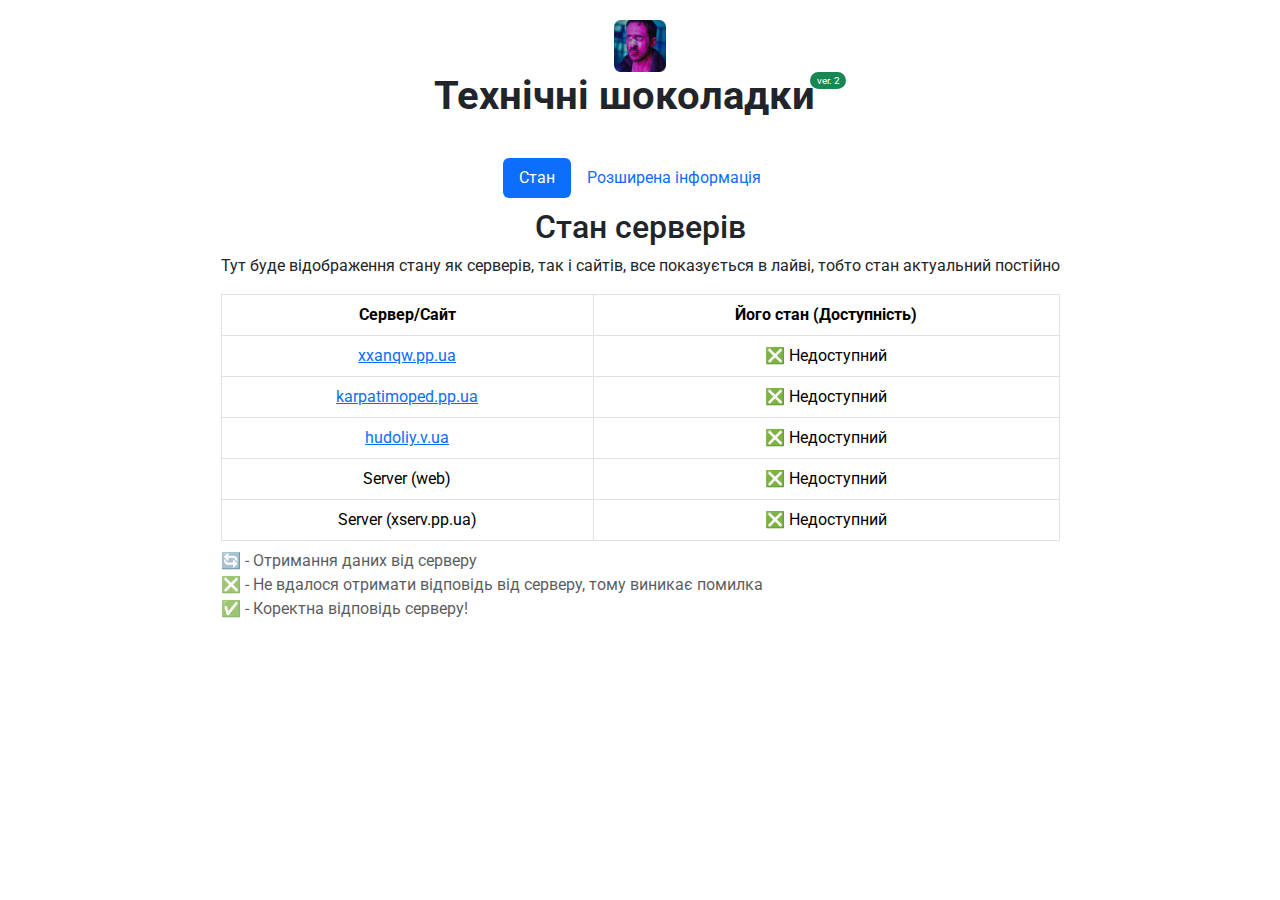
==== commit fe33ad77: "Оновлення сайту (ver 2.01)" ====
--- a/docs/index.html
+++ b/docs/index.html
@@ -5,6 +5,23 @@
     <meta charset="utf-8">
     <meta name="viewport" content="width=device-width, initial-scale=1.0, shrink-to-fit=no">
     <title>Технічні шоколадки</title>
+    <link rel="canonical" href="https://skill-issues.xserv.pp.ua/">
+    <meta property="og:url" content="https://skill-issues.xserv.pp.ua/">
+    <meta name="twitter:title" content="Технічні шоколадки">
+    <meta name="twitter:image" content="https://skill-issues.xserv.pp.ua/assets/img/android-chrome-512x512.png">
+    <meta property="og:image" content="https://skill-issues.xserv.pp.ua/assets/img/android-chrome-512x512.png">
+    <meta name="description" content="Статус моїх сайтів та серверів.">
+    <meta property="og:type" content="website">
+    <meta name="twitter:card" content="summary_large_image">
+    <meta name="twitter:description" content="Статус моїх сайтів та серверів.">
+    <script type="application/ld+json">
+        {
+            "@context": "http://schema.org",
+            "@type": "WebSite",
+            "name": "Технічні шоколадки",
+            "url": "https://skill-issues.xserv.pp.ua"
+        }
+    </script>
     <script>
         (function() {
 
@@ -95,6 +112,7 @@
     <link rel="icon" type="image/png" sizes="192x192" href="assets/img/android-chrome-192x192.png">
     <link rel="icon" type="image/png" sizes="512x512" href="assets/img/android-chrome-512x512.png">
     <link rel="stylesheet" href="assets/bootstrap/css/bootstrap.min.css">
+    <link rel="manifest" href="manifest.json" crossorigin="use-credentials">
     <link rel="stylesheet" href="https://fonts.googleapis.com/css?family=Roboto&amp;display=swap">
     <link rel="stylesheet" href="assets/css/animate.min.css">
     <link rel="stylesheet" href="assets/css/styles.css">
@@ -105,80 +123,79 @@
         <h1 class="fw-bold d-flex d-sm-flex d-md-flex d-lg-flex align-items-start align-items-sm-start align-items-md-start align-items-lg-start tada animated">Технічні шоколадки<span class="badge rounded-pill bg-success" id="whatsnew" style="font-size: 10px;margin-left: -5px;"><span style="font-weight: normal !important; color: rgb(255, 255, 255);">ver. 2</span></span></h1>
         <div class="text-center d-flex d-sm-flex d-md-flex d-lg-flex d-xl-flex flex-column align-items-center flex-sm-column align-items-sm-center flex-md-column align-items-md-center flex-lg-column align-items-lg-center flex-xl-column justify-content-xl-center align-items-xl-center flex-xxl-column" style="margin-top: 30px;">
             <ul class="nav nav-pills" role="tablist">
-                <li class="nav-item" role="presentation"><a class="nav-link active" role="tab" data-bs-toggle="pill" href="#tab-1">Стан</a></li>
-                <li class="nav-item" role="presentation"><a class="nav-link" role="tab" data-bs-toggle="pill" href="#tab-2">Розширена інформація</a></li>
+                <li class="nav-item" role="presentation"><a class="nav-link active" role="tab" data-bs-toggle="pill" href="#status">Стан</a></li>
+                <li class="nav-item" role="presentation"><a class="nav-link" role="tab" data-bs-toggle="pill" href="#more">Розширена інформація</a></li>
             </ul>
             <div class="tab-content" style="margin: 10px;">
-                <div class="tab-pane fade show active" role="tabpanel" id="tab-1">
+                <div class="tab-pane fade show active" role="tabpanel" id="status">
                     <h2>Стан серверів</h2>
                     <p>Тут буде відображення стану як серверів, так і сайтів, все показується в лайві, тобто стан актуальний постійно</p>
                     <div class="table-responsive">
                         <table class="table table-hover table-bordered">
-                            <caption><span style="color: rgb(33, 37, 41);">✅ - доступний та працює</span><br><span style="color: rgb(33, 37, 41);">❎ - недоступний та не працює</span><br><span style="color: rgb(33, 37, 41);">🔄 - отримання даних</span></caption>
+                            <caption>🔄 - Отримання даних від серверу<br>❎ - Не вдалося отримати відповідь від серверу, тому виникає помилка<br>✅ - Коректна відповідь серверу!</caption>
                             <thead>
                                 <tr>
-                                    <th><strong>Сервер/Сайт</strong></th>
-                                    <th>Його стан</th>
+                                    <th>Сервер/Сайт</th>
+                                    <th>Його стан (Доступність)</th>
                                 </tr>
                             </thead>
                             <tbody>
                                 <tr>
-                                    <td><a href="https://xxanqw.pp.ua/" target="_blank"><span style="color: rgba(var(--bs-link-color-rgb),var(--bs-link-opacity,1));">xxanqw.pp.ua</span></a></td>
-                                    <td id="site">🔃</td>
-                                </tr>
-                                <tr>
-                                    <td><a href="https://karpatimoped.pp.ua/" target="_blank"><span style="color: rgba(var(--bs-link-color-rgb),var(--bs-link-opacity,1));">karpatimoped.pp.ua</span></a></td>
-                                    <td id="karpati">🔃</td>
-                                </tr>
-                                <tr>
-                                    <td><a href="https://hudoliy.v.ua/" target="_blank"><span style="color: rgba(var(--bs-link-color-rgb),var(--bs-link-opacity,1));">hudoliy.v.ua</span></a></td>
-                                    <td id="hudoliy">🔃</td>
-                                </tr>
-                                <tr></tr>
+                                    <td><a href="https://xxanqw.pp.ua" target="_blank">xxanqw.pp.ua</a></td>
+                                    <td id="site">🔄 Завантаження..</td>
+                                </tr>
+                                <tr>
+                                    <td><a href="https://karpatimoped.pp.ua" target="_blank">karpatimoped.pp.ua</a></td>
+                                    <td id="karpati">🔄 Завантаження..</td>
+                                </tr>
+                                <tr>
+                                    <td><a href="https://hudoliy.v.ua" target="_blank">hudoliy.v.ua</a></td>
+                                    <td id="hudoliy">🔄 Завантаження..</td>
+                                </tr>
+                                <tr>
+                                    <td>Server (web)</td>
+                                    <td id="serverweb">🔄 Завантаження..</td>
+                                </tr>
                                 <tr>
                                     <td>Server (xserv.pp.ua)</td>
-                                    <td id="server">🔃</td>
-                                </tr>
-                                <tr>
-                                    <td>Server (web)</td>
-                                    <td id="serverweb">🔃</td>
+                                    <td id="server">🔄 Завантаження..</td>
                                 </tr>
                             </tbody>
                         </table>
                     </div>
                 </div>
-                <div class="tab-pane fade" role="tabpanel" id="tab-2">
+                <div class="tab-pane fade" role="tabpanel" id="more">
                     <h2>Розширена інформація</h2>
                     <p>Тут буде відображення розширеного стану як серверів, так і сайтів, все показується в лайві, тобто стан актуальний постійно</p>
                     <div class="table-responsive">
                         <table class="table table-hover table-bordered">
-                            <caption><span style="color: rgb(33, 37, 41);">Трішки пояснення</span><br><strong><span style="color: rgb(33, 37, 41);">✅200&nbsp;</span></strong><span style="color: rgb(33, 37, 41);">- позначає що сервер відповів коректно та працює</span><br><span style="color: rgb(33, 37, 41);">Будь який вид ❎</span><strong><span style="color: rgb(33, 37, 41);">Type Error</span></strong><span style="color: rgb(33, 37, 41);"> - нічо не працює бо тупо неможливо отримати відповідь✌🏻</span></caption>
+                            <caption><strong>✅ 200</strong> - та сама коректна відповідь!<br>Будь який&nbsp;<strong>❎&nbsp;TypeError</strong> - означає що сервера не існує і отримати відповідь неможливо.<br><strong>❎ Сервер існує, але не дає відповіді</strong> - означає що скоріше за все фаєрвол блокує з'єднання.</caption>
                             <thead>
                                 <tr>
-                                    <th>Сервер/Сайт</th>
+                                    <th>Назва/Сервер</th>
                                     <th>Розширений стан</th>
                                 </tr>
                             </thead>
                             <tbody>
                                 <tr>
                                     <td>xxanqw.pp.ua</td>
-                                    <td id="site-more">🔃Завантаження..</td>
+                                    <td id="site-more">🔄 Завантаження..</td>
                                 </tr>
                                 <tr>
                                     <td>karpatimoped.pp.ua</td>
-                                    <td id="karpati-more">🔃Завантаження..</td>
+                                    <td id="karpati-more">🔄 Завантаження..</td>
                                 </tr>
                                 <tr>
                                     <td>hudoliy.v.ua</td>
-                                    <td id="hudoliy-more">🔃Завантаження..</td>
+                                    <td id="hudoliy-more">🔄 Завантаження..</td>
+                                </tr>
+                                <tr>
+                                    <td>Server (web)</td>
+                                    <td id="serverweb-more">🔄 Завантаження..</td>
                                 </tr>
                                 <tr>
                                     <td>Server (xserv.pp.ua)</td>
-                                    <td id="server-more">🔃Завантаження..</td>
-                                </tr>
-                                <tr>
-                                    <td>Server (web)</td>
-                                    <td id="serverweb">🔃Завантаження..</td>
+                                    <td id="server-more">🔄 Завантаження..</td>
                                 </tr>
                             </tbody>
                         </table>
@@ -187,11 +204,6 @@
             </div>
         </div>
     </div>
-    <footer>
-        <div class="container">
-            <p class="text-center">©️2024 xxanqw</p>
-        </div>
-    </footer>
     <script src="assets/bootstrap/js/bootstrap.min.js"></script>
     <script src="assets/js/bs-init.js"></script>
     <script src="assets/js/checker.js"></script>
